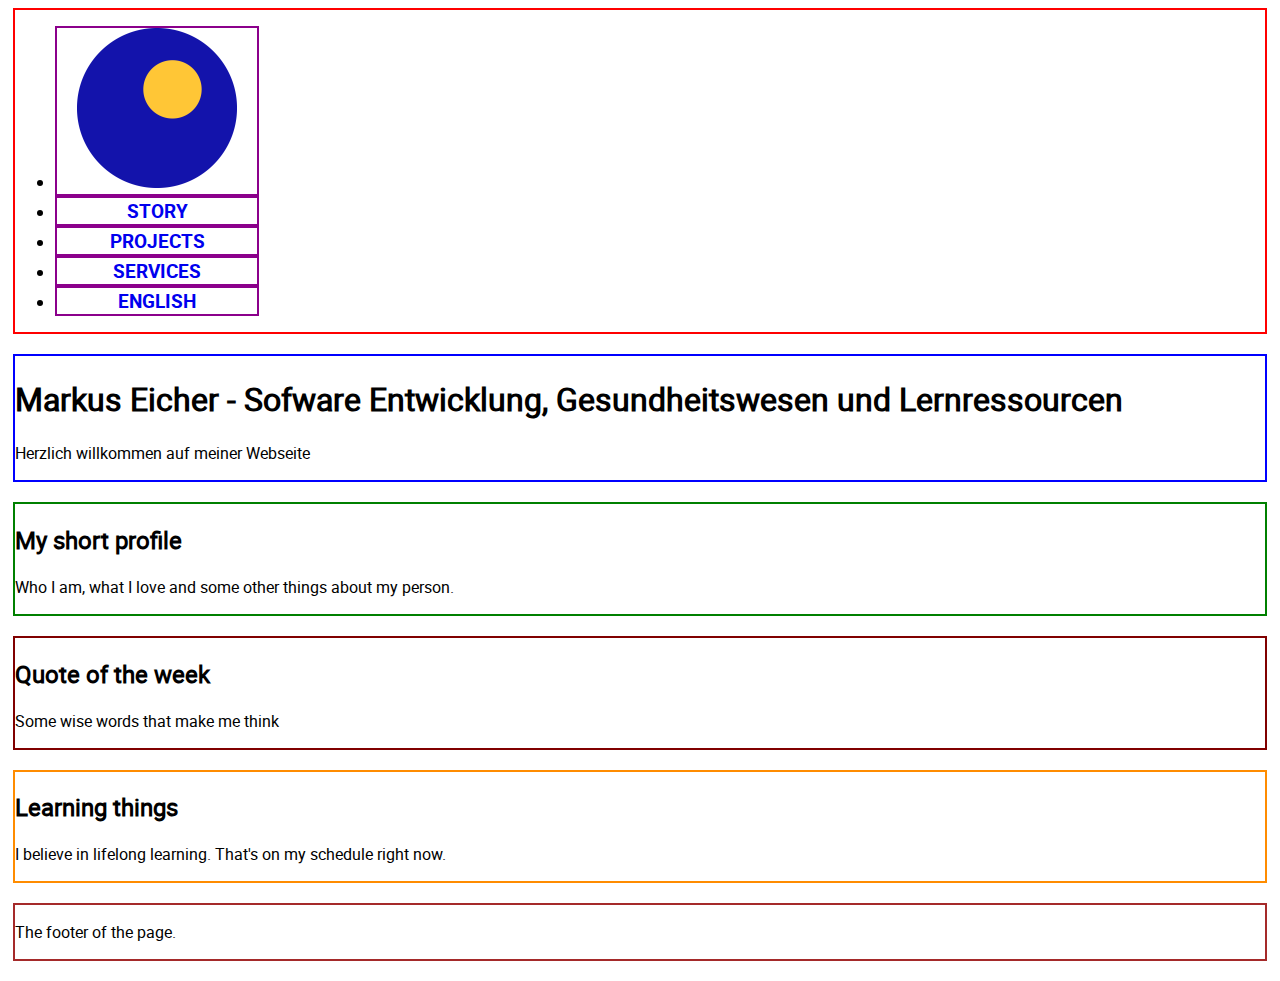
==== de/index.html @ 449bf210 "Update german site and readme.md" ====
<!DOCTYPE html>
<html lang="de">

<head>

  <meta charset="UTF-8">
  <meta name="viewport" content="width=device-width, initial-scale=1.0">
  <meta name="color-scheme" content="dark light">
  <meta name="description" content="Herzlich willkommen! Markus Eicher stellt sich vor. Peer Worker im Gesundheitswesen, Software Entwickler und Autodidakt.">
  <link rel="me" href="https://fosstodon.org/@MarkusEicher">
  <!-- <link rel="stylesheet" href="/fullreset.css"> -->
  <link rel="stylesheet" href="/global.css">
  <link rel="alternate" hreflang="en" href="https://markuseicher.info/" />
  
  
  <link rel="icon" type="image/png" sizes="32x32" href="/favicon-32x32.png">
  <link rel="icon" type="image/png" sizes="16x16" href="/favicon-16x16.png">
  <link rel="manifest" href="/site.webmanifest">
  <link rel="shortcut icon" href="/favicon.ico" type="image/x-icon" />
  <link rel="apple-touch-icon" href="/apple-touch-icon.png" />
  <link rel="apple-touch-icon" sizes="57x57" href="/apple-touch-icon-57x57.png" />
  <link rel="apple-touch-icon" sizes="72x72" href="/apple-touch-icon-72x72.png" />
  <link rel="apple-touch-icon" sizes="76x76" href="/apple-touch-icon-76x76.png" />
  <link rel="apple-touch-icon" sizes="114x114" href="/apple-touch-icon-114x114.png" />
  <link rel="apple-touch-icon" sizes="120x120" href="/apple-touch-icon-120x120.png" />
  <link rel="apple-touch-icon" sizes="144x144" href="/apple-touch-icon-144x144.png" />
  <link rel="apple-touch-icon" sizes="152x152" href="/apple-touch-icon-152x152.png" />
  <link rel="apple-touch-icon" sizes="180x180" href="/apple-touch-icon-180x180.png" />
  <link rel="apple-touch-icon" sizes="180x180" href="/apple-touch-icon.svg">


  <title>Markus Eicher - Peer Worker im Gesundheitswesen, Software Entwickler und Autodidakt</title>

</head>

<body>

  <div class="mainwrapper"></div>

    <header>
      <nav>
        <ul class="navlist">
          <li class="navitem"><a href=""><img src="/assets/MECS-Logo-Icon.png"
                alt="Mein Logo zeigt einen Blauen Kreis mit einem kleineren gelben Kreis in oberen, rechten Bereich. Ähnlich einem Auge das das nach oben sieht. Wie die strahlende Sonne am blauen Himmel." ></a>
          </li>
          <li class="navitem"><a href="#story">story</a></li>
          <li class="navitem"><a href="#projects">projects</a></li>
          <li class="navitem"><a href="#services">services</a></li>
          <li><a href="/" hreflang="en">English</a></li>
          <!-- <li><a href="/de">Deutsch</a></li> -->
        </ul>
      </nav>
    </header>

    <main class="main">
      <h1>Markus Eicher - Sofware Entwicklung, Gesundheitswesen und Lernressourcen</h1>
      <p>Herzlich willkommen auf meiner Webseite</p>
    </main>

    <section id="bio">
      <h2>My short profile</h2>
      <p>Who I am, what I love and some other things about my person.</p>
    </section>

    <section id="quote">
      <h2>Quote of the week</h2>
      <p>Some wise words that make me think</p>
    </section>

    <section id="learn">
      <h2>Learning things</h2>
      <p>I believe in lifelong learning. That's on my schedule right now.</p>
    </section>

    <footer>
      <p>The footer of the page.</p>
    </footer>

  </div>

</body>

</html>
---- fullreset.css ----
/* Start of full reset following Myers. 

We do a full fledged reset of all the basic browser behaviors to start
with a most identical baseline on most systems currently in use. This is a 
hard reset of all defaults leaving everything unstyled. We plan to use this 
for bare HTML pages without any default styling applied. In most cases we 
don't use this for all projects. An alternative to this hard reset is to use
normalize https://github.com/necolas/normalize.css/ . This is less invasive 
and we probably will prefer normalize over reset. 

These settings are derived from the following source:

	http://meyerweb.com/eric/tools/css/reset/ 
	v2.0 | 20110126
	License: none (public domain)
*/

html, body, div, span, applet, object, iframe,
h1,h2, h3, h4, h5, h6, p, blockquote, pre,
a, abbr, acronym, address, big, cite, code,
del, dfn, em, img, ins, kbd, q, s, samp,
small, strike, strong, sub, sup, tt, var,
b, u, i, center,
dl, dt, dd, ol, ul, li,
fieldset, form, label, legend,
table, caption, tbody, tfoot, thead, tr, th, td,
article, aside, canvas, details, embed, 
figure, figcaption, footer, header, hgroup, 
menu, nav, output, ruby, section, summary,
time, mark, audio, video {
	margin: 0;
	padding: 0;
	border: 0;
	font-size: 100%;
	font: inherit;
	vertical-align: baseline;
}
article, aside, details, figcaption, figure, 
footer, header, hgroup, menu, nav, section {
	display: block;
}
body {
	line-height: 1;
}

ol, ul {
	list-style: none;
}
blockquote, q {
	quotes: none;
}
blockquote:before, blockquote:after,
q:before, q:after {
	content: '';
	content: none;
}
table {
	border-collapse: collapse;
	border-spacing: 0;
}

/* Added by Markus Eicher to have links without any styling upfront */
/* a {
	text-decoration: none;
	list-style: none;
	display: inline-block;
	color:black;
} */
/* End of full reset following Myers. */
---- global.css ----
/* Start of global declarations 
Here we define global settings and variables used in the project. We define
basic colors and values that we want to be consistent during the whole process.
*/

/* Start of variables definition */
:root{
  --primary: #CC9933;
  --secondary:#1313AB;
  --tertiary: #288105;
}

/* Start of fonts definition 
If we use fonts as filebased versions downloaded and made accessible to the 
browser from the assets on the server, we declare them here globally. This is not
necessary if fonts are used from the web like Google Fonts or others.
*/

@font-face {
  font-family: 'Roboto-light';
  font-weight: 300;
  src: url("/assets/fonts/roboto-light-webfont.woff2") format("woff2"),
       url("/assets/fonts/roboto-light-webfont.woff") format("woff")
}

@font-face {
  font-family: 'Roboto-light-italic';
  font-weight: 300;
  font-style: italic;
  src: url("/assets/fonts/roboto-lightitalic-webfont.woff2") format("woff2"),
       url("/assets/fonts/roboto-lightitalic-webfont.woff") format("woff")
}

@font-face {
  font-family: 'Roboto';
  font-weight: 400;
  src: url("/assets/fonts/roboto-regular-webfont.woff2") format("woff2"),
       url("/assets/fonts/roboto-regular-webfont.woff") format("woff")
}

@font-face {
  font-family: 'Roboto-medium';
  font-weight: 500;
  src: url("/assets/fonts/roboto-medium-webfont.woff2") format("woff2"),
       url("/assets/fonts/roboto-medium-webfont.woff") format("woff")
}

@font-face {
  font-family: 'Roboto-medium-italic';
  font-weight: 500;
  font-style: italic;
  src: url("/assets/fonts/roboto-mediumitalic-webfont.woff2") format("woff2"),
       url("/assets/fonts/roboto-mediumitalic-webfont.woff") format("woff")
}

@font-face {
  font-family: 'Roboto-bold';
  font-weight: 700;
  src: url("/assets/fonts/roboto-bold-webfont.woff2") format("woff2"),
       url("/assets/fonts/roboto-bold-webfont.woff") format("woff")
}

@font-face {
  font-family: 'Roboto-bold-italic';
  font-weight: 700;
  font-style: italic;
  src: url("/assets/fonts/roboto-bolditalic-webfont.woff2") format("woff2"),
       url("/assets/fonts/roboto-bolditalic-webfont.woff") format("woff")
}

/* End of fonts definition */



/* Start of basic version for all browsers and screenreaders. Setting the minimal
viable experience with the webpage. The goal is to have a mobile first version of 
the page with all the necessary information readable on every device that can show 
webpages. */

body{
  font-family: 'Roboto';
}

.mainwrapper{
  /* text-align:center; */
  
}

header {
  border: 2px solid red;
  margin: 5px;
}

.navlist ul{
  /* border: 2px solid violet; */
  /* padding: 0; */
  /* margin: 0; */
  /* background-color: black; */
  /* text-align: center; */
  /* color:var(--tertiary); */
}

.navlist li{
  /* display: inline; */
  /* border: 2px solid black; */
  /* margin: 5px; */
  /* position: relative; */
  /* color:crimson; */
}

.navlist li a{
  border: 2px solid darkmagenta;
  /* color:crimson; */
  width: 200px;
  display: block;
  text-transform: uppercase;
  font-family: 'Roboto-bold';
  font-size: 1.2rem;
  text-decoration:none;
  text-align: center;
  /* padding: 20px; */
}

/* .navlist li:not(:first-child){
  text-transform: uppercase;
  font-size: 0.75rem;
  text-decoration:none;
} */

.navlist li:not(:first-child) a:hover{
  color:#fff;
  background-color: var(--primary);
  
}

/* .navlist li:not(:first-child) a::before{
  content: "";
  display:block;
  height:100%;
  background-color: #000;
  width:50px;
  position:absolute;

} */
/* .navlist li:not(:first-child){
  float: left;
} */

/* .navlist li::after {
  content: "";
  display:block;
  clear:both;
} */

/* .navlist::after{
  content: "";
  display:block;
  clear:both;
} */

/* .navitem{ */
  /* background-color: red;
  float:left;
  width: 16%;
  margin: 1%;
  padding: 1%;
  height: 50px; */
  
/* } */

.navitem img{
  width: 80%;
  /* max-height:2rem; */
}

.main{
  border: 2px solid blue;
  margin: 20px 5px;
}

#bio{
  border: 2px solid green;
  margin: 20px 5px;
}

#quote{
  border: 2px solid maroon;
  margin: 20px 5px;
}

#learn{
  border: 2px solid darkorange;
  margin: 20px 5px;
}

.sidebar {
  border: 2px solid violet;
  margin: 20px 5px;
}

footer {
  border: 2px solid brown;
  margin: 20px 5px;
}
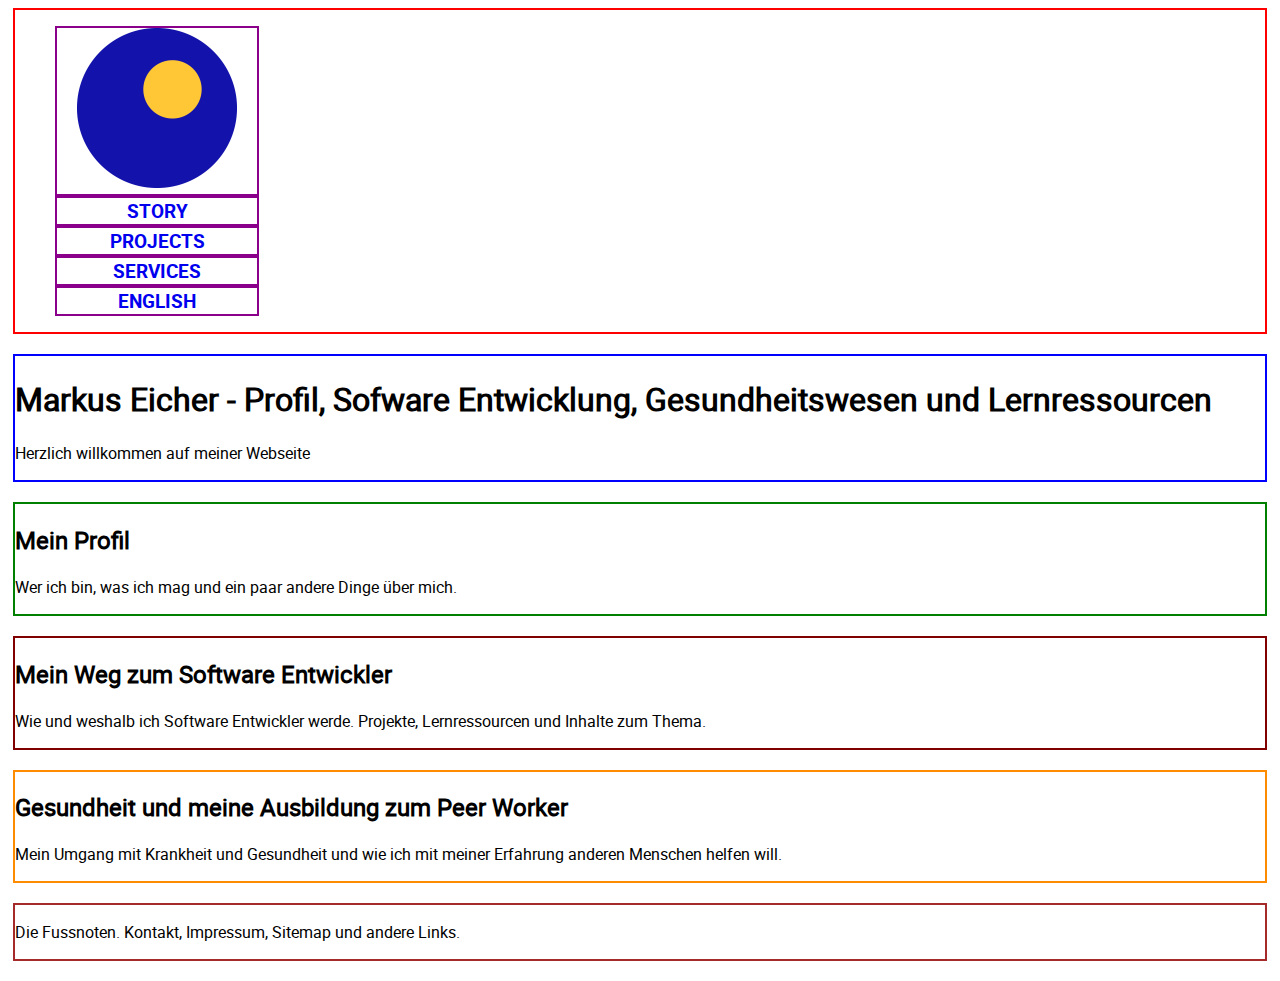
==== commit 7525d23f: "Remove bullet points" ====
--- a/de/index.html
+++ b/de/index.html
@@ -53,27 +53,27 @@
     </header>
 
     <main class="main">
-      <h1>Markus Eicher - Sofware Entwicklung, Gesundheitswesen und Lernressourcen</h1>
+      <h1>Markus Eicher - Profil, Sofware Entwicklung, Gesundheitswesen und Lernressourcen</h1>
       <p>Herzlich willkommen auf meiner Webseite</p>
     </main>
 
     <section id="bio">
-      <h2>My short profile</h2>
-      <p>Who I am, what I love and some other things about my person.</p>
+      <h2>Mein Profil</h2>
+      <p>Wer ich bin, was ich mag und ein paar andere Dinge über mich.</p>
     </section>
 
     <section id="quote">
-      <h2>Quote of the week</h2>
-      <p>Some wise words that make me think</p>
+      <h2>Mein Weg zum Software Entwickler</h2>
+      <p>Wie und weshalb ich Software Entwickler werde. Projekte, Lernressourcen und Inhalte zum Thema.</p>
     </section>
 
     <section id="learn">
-      <h2>Learning things</h2>
-      <p>I believe in lifelong learning. That's on my schedule right now.</p>
+      <h2>Gesundheit und meine Ausbildung zum Peer Worker</h2>
+      <p>Mein Umgang mit Krankheit und Gesundheit und wie ich mit meiner Erfahrung anderen Menschen helfen will.</p>
     </section>
 
     <footer>
-      <p>The footer of the page.</p>
+      <p>Die Fussnoten. Kontakt, Impressum, Sitemap und andere Links.</p>
     </footer>
 
   </div>
--- a/global.css
+++ b/global.css
@@ -92,6 +92,7 @@
 }
 
 .navlist ul{
+  /* list-style-type: none; */
   /* border: 2px solid violet; */
   /* padding: 0; */
   /* margin: 0; */
@@ -101,6 +102,7 @@
 }
 
 .navlist li{
+  list-style-type: none;
   /* display: inline; */
   /* border: 2px solid black; */
   /* margin: 5px; */
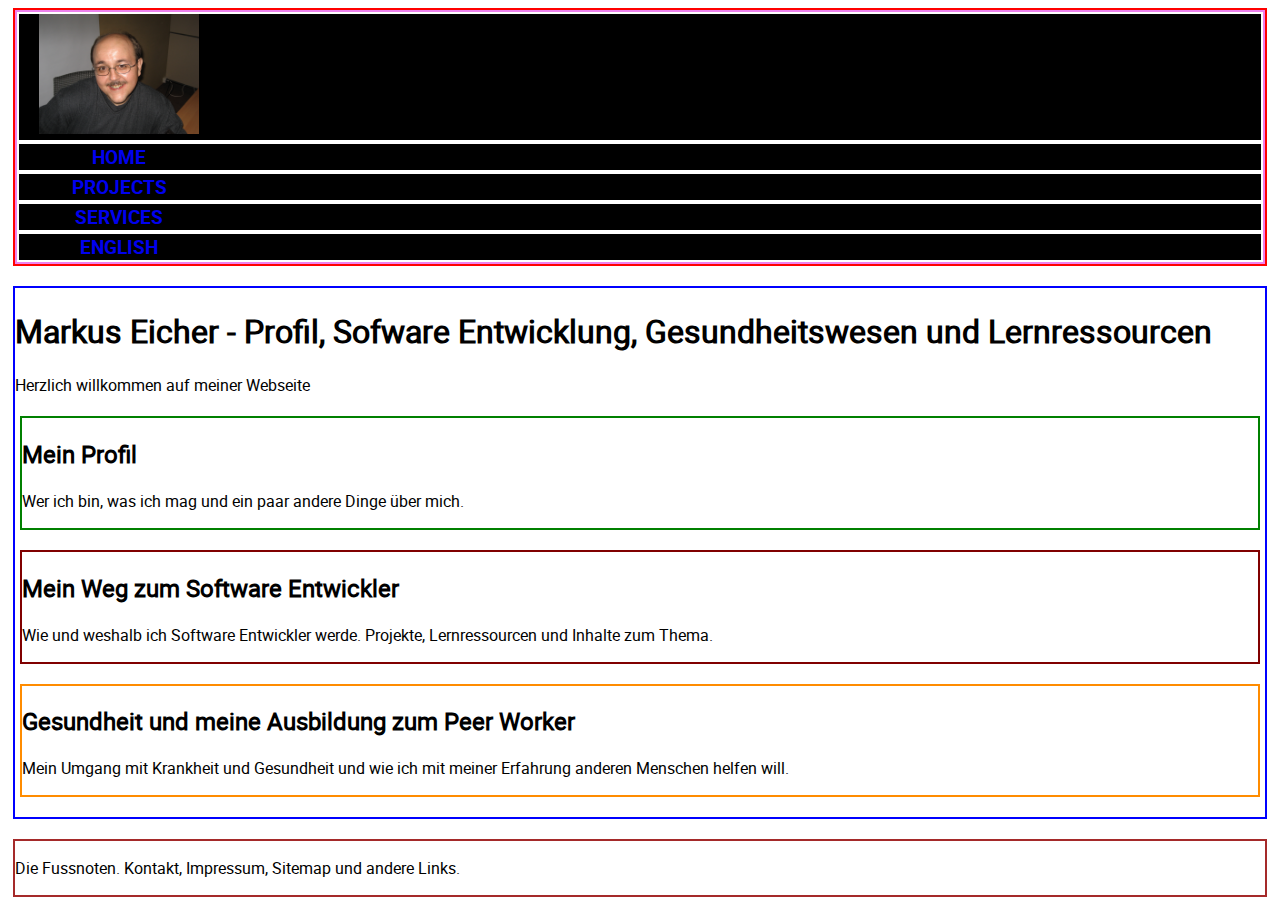
==== commit 2d09c7a7: "Profile picture change" ====
--- a/de/index.html
+++ b/de/index.html
@@ -40,10 +40,10 @@
     <header>
       <nav>
         <ul class="navlist">
-          <li class="navitem"><a href=""><img src="/assets/MECS-Logo-Icon.png"
-                alt="Mein Logo zeigt einen Blauen Kreis mit einem kleineren gelben Kreis in oberen, rechten Bereich. Ähnlich einem Auge das das nach oben sieht. Wie die strahlende Sonne am blauen Himmel." ></a>
+          <li class="navitem"><a href=""><img src="/assets/Profile-MKE-small.png"
+                alt="Portraitaufnahme von Markus Eicher, der lächelnd in die Kamera schaut." ></a>
           </li>
-          <li class="navitem"><a href="#story">story</a></li>
+          <li class="navitem"><a href="#home">home</a></li>
           <li class="navitem"><a href="#projects">projects</a></li>
           <li class="navitem"><a href="#services">services</a></li>
           <li><a href="/" hreflang="en">English</a></li>
@@ -55,22 +55,25 @@
     <main class="main">
       <h1>Markus Eicher - Profil, Sofware Entwicklung, Gesundheitswesen und Lernressourcen</h1>
       <p>Herzlich willkommen auf meiner Webseite</p>
+
+      <section id="bio">
+        <h2>Mein Profil</h2>
+        <p>Wer ich bin, was ich mag und ein paar andere Dinge über mich.</p>
+      </section>
+  
+      <section id="quote">
+        <h2>Mein Weg zum Software Entwickler</h2>
+        <p>Wie und weshalb ich Software Entwickler werde. Projekte, Lernressourcen und Inhalte zum Thema.</p>
+      </section>
+  
+      <section id="learn">
+        <h2>Gesundheit und meine Ausbildung zum Peer Worker</h2>
+        <p>Mein Umgang mit Krankheit und Gesundheit und wie ich mit meiner Erfahrung anderen Menschen helfen will.</p>
+      </section>
+
     </main>
 
-    <section id="bio">
-      <h2>Mein Profil</h2>
-      <p>Wer ich bin, was ich mag und ein paar andere Dinge über mich.</p>
-    </section>
-
-    <section id="quote">
-      <h2>Mein Weg zum Software Entwickler</h2>
-      <p>Wie und weshalb ich Software Entwickler werde. Projekte, Lernressourcen und Inhalte zum Thema.</p>
-    </section>
-
-    <section id="learn">
-      <h2>Gesundheit und meine Ausbildung zum Peer Worker</h2>
-      <p>Mein Umgang mit Krankheit und Gesundheit und wie ich mit meiner Erfahrung anderen Menschen helfen will.</p>
-    </section>
+    
 
     <footer>
       <p>Die Fussnoten. Kontakt, Impressum, Sitemap und andere Links.</p>
--- a/global.css
+++ b/global.css
@@ -91,27 +91,27 @@
   margin: 5px;
 }
 
-.navlist ul{
-  /* list-style-type: none; */
-  /* border: 2px solid violet; */
-  /* padding: 0; */
-  /* margin: 0; */
-  /* background-color: black; */
-  /* text-align: center; */
-  /* color:var(--tertiary); */
+.navlist{
+  list-style-type: none;
+  border: 2px solid violet;
+  padding: 0;
+  margin: 0;
+  background-color: black;
+  text-align: center;
+  color:var(--tertiary);
 }
 
 .navlist li{
   list-style-type: none;
-  /* display: inline; */
-  /* border: 2px solid black; */
+  display: block;
+  border: 2px solid rgb(255, 255, 255);
   /* margin: 5px; */
   /* position: relative; */
   /* color:crimson; */
 }
 
 .navlist li a{
-  border: 2px solid darkmagenta;
+  /* border: 2px solid darkmagenta; */
   /* color:crimson; */
   width: 200px;
   display: block;
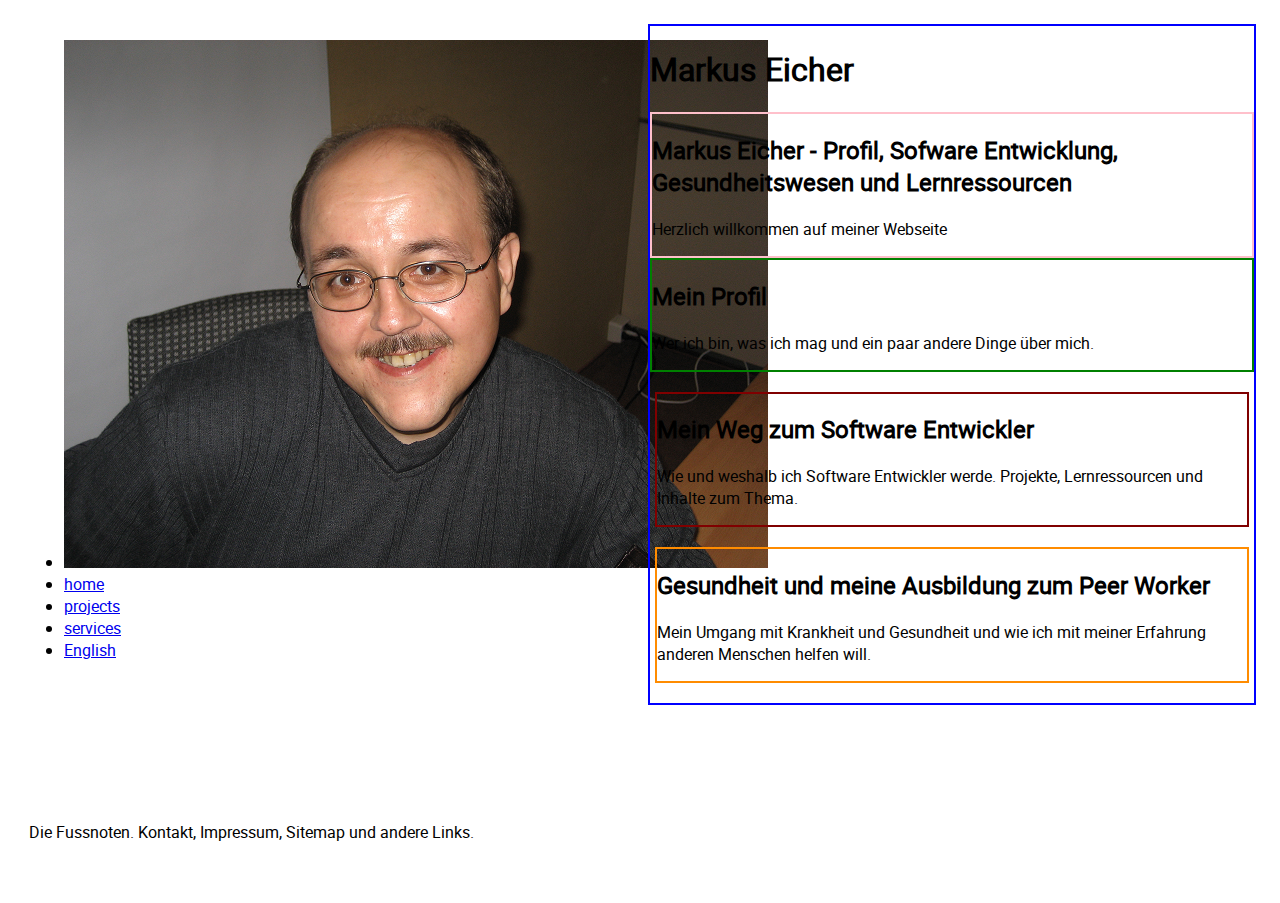
==== commit 997b30cf: "redesign" ====
--- a/de/index.html
+++ b/de/index.html
@@ -6,7 +6,7 @@
   <meta charset="UTF-8">
   <meta name="viewport" content="width=device-width, initial-scale=1.0">
   <meta name="color-scheme" content="dark light">
-  <meta name="description" content="Herzlich willkommen! Markus Eicher stellt sich vor. Peer Worker im Gesundheitswesen, Software Entwickler und Autodidakt.">
+  <meta name="description" content="Herzlich willkommen! Markus Eicher stellt sich vor. Software Entwickler, kreativer Mensch und Autodidakt">
   <link rel="me" href="https://fosstodon.org/@MarkusEicher">
   <!-- <link rel="stylesheet" href="/fullreset.css"> -->
   <link rel="stylesheet" href="/global.css">
@@ -29,13 +29,13 @@
   <link rel="apple-touch-icon" sizes="180x180" href="/apple-touch-icon.svg">
 
 
-  <title>Markus Eicher - Peer Worker im Gesundheitswesen, Software Entwickler und Autodidakt</title>
+  <title>Markus Eicher - Software Entwickler, kreativer Mensch und Autodidakt</title>
 
 </head>
 
 <body>
 
-  <div class="mainwrapper"></div>
+  <div class="mainwrapper">
 
     <header>
       <nav>
@@ -53,8 +53,13 @@
     </header>
 
     <main class="main">
-      <h1>Markus Eicher - Profil, Sofware Entwicklung, Gesundheitswesen und Lernressourcen</h1>
-      <p>Herzlich willkommen auf meiner Webseite</p>
+
+      <h1>Markus Eicher</h1>
+      
+      <section id="welcome">
+        <h2>Markus Eicher - Profil, Sofware Entwicklung, Gesundheitswesen und Lernressourcen</h2>
+        <p>Herzlich willkommen auf meiner Webseite</p>
+      </section>
 
       <section id="bio">
         <h2>Mein Profil</h2>
--- a/global.css
+++ b/global.css
@@ -82,29 +82,46 @@
 }
 
 .mainwrapper{
-  /* text-align:center; */
-  
+  display: grid;
+  grid-template-areas:
+        'header'
+        'welcome'
+        'bio'
+        'quote'
+        'learn'
+        'footer';
+
+  grid-template-columns: repeat(auto-fit, minmax(250px, 1fr));
+  gap: 1rem;
+  padding: 1rem;
+}
+
+.container {
+  display: grid;
+  grid-template-columns: repeat(auto-fit, minmax(250px, 1fr)); /* Key line */
+  /* grid-gap: 1rem; Spacing between grid items */
 }
 
 header {
-  border: 2px solid red;
-  margin: 5px;
+  /* border: 2px solid red; */
+  /* margin: 5px; */
+  grid-area: header;
 }
 
 .navlist{
-  list-style-type: none;
-  border: 2px solid violet;
-  padding: 0;
-  margin: 0;
-  background-color: black;
-  text-align: center;
-  color:var(--tertiary);
+  /* list-style-type: none; */
+  /* border: 2px solid violet; */
+  /* padding: 0; */
+  /* margin: 0; */
+  /* background-color: black; */
+  /* text-align: center; */
+  /* color:var(--tertiary); */
 }
 
 .navlist li{
-  list-style-type: none;
-  display: block;
-  border: 2px solid rgb(255, 255, 255);
+  /* list-style-type: none; */
+  /* display: block; */
+  /* border: 2px solid rgb(255, 255, 255); */
   /* margin: 5px; */
   /* position: relative; */
   /* color:crimson; */
@@ -113,13 +130,13 @@
 .navlist li a{
   /* border: 2px solid darkmagenta; */
   /* color:crimson; */
-  width: 200px;
-  display: block;
-  text-transform: uppercase;
-  font-family: 'Roboto-bold';
-  font-size: 1.2rem;
-  text-decoration:none;
-  text-align: center;
+  /* width: 200px; */
+  /* display: block; */
+  /* text-transform: uppercase; */
+  /* font-family: 'Roboto-bold'; */
+  /* font-size: 1.2rem; */
+  /* text-decoration:none; */
+  /* text-align: center; */
   /* padding: 20px; */
 }
 
@@ -130,8 +147,8 @@
 } */
 
 .navlist li:not(:first-child) a:hover{
-  color:#fff;
-  background-color: var(--primary);
+  /* color:#fff; */
+  /* background-color: var(--primary); */
   
 }
 
@@ -171,36 +188,43 @@
 /* } */
 
 .navitem img{
-  width: 80%;
+  /* width: 80%; */
   /* max-height:2rem; */
 }
 
 .main{
+  /* display: grid; */
   border: 2px solid blue;
-  margin: 20px 5px;
+  /* margin: 20px 5px; */
+  /* grid-area: main; */
+}
+
+#welcome{
+  border: 2px solid pink;
+  /* margin: 20px 5px; */
+  grid-area: welcome;
 }
 
 #bio{
   border: 2px solid green;
-  margin: 20px 5px;
+  /* margin: 20px 5px; */
+  grid-area: bio;
 }
 
 #quote{
   border: 2px solid maroon;
   margin: 20px 5px;
+  grid-area: quote;
 }
 
 #learn{
   border: 2px solid darkorange;
   margin: 20px 5px;
-}
-
-.sidebar {
-  border: 2px solid violet;
+  grid-area: learn
+}
+
+footer {
+  /* border: 2px solid brown; */
   margin: 20px 5px;
-}
-
-footer {
-  border: 2px solid brown;
-  margin: 20px 5px;
+  grid-area: footer;
 }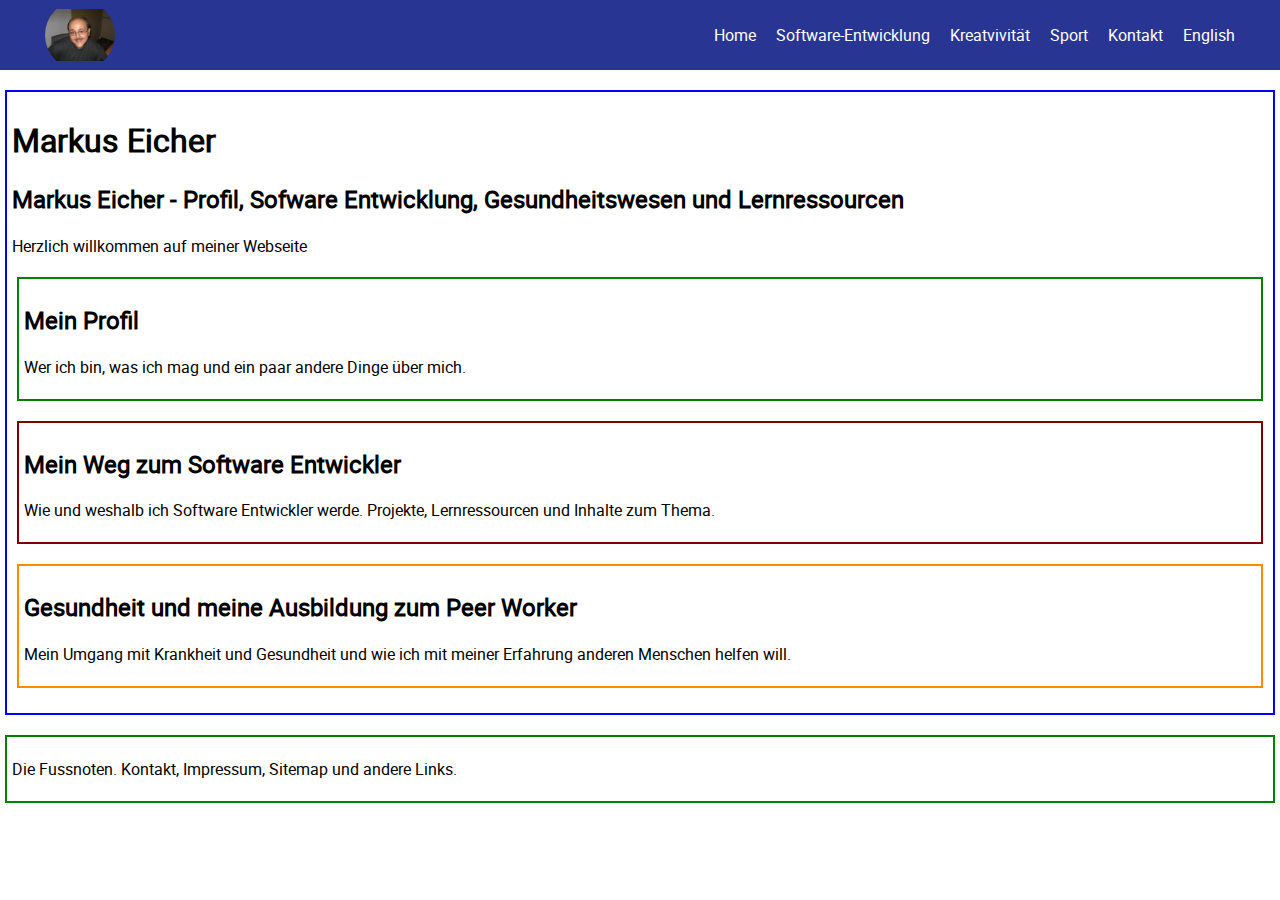
==== commit e93a8d85: "add navbar" ====
--- a/de/index.html
+++ b/de/index.html
@@ -11,8 +11,8 @@
   <!-- <link rel="stylesheet" href="/fullreset.css"> -->
   <link rel="stylesheet" href="/global.css">
   <link rel="alternate" hreflang="en" href="https://markuseicher.info/" />
-  
-  
+
+
   <link rel="icon" type="image/png" sizes="32x32" href="/favicon-32x32.png">
   <link rel="icon" type="image/png" sizes="16x16" href="/favicon-16x16.png">
   <link rel="manifest" href="/site.webmanifest">
@@ -35,56 +35,57 @@
 
 <body>
 
-  <div class="mainwrapper">
+  <header>
 
-    <header>
-      <nav>
-        <ul class="navlist">
-          <li class="navitem"><a href=""><img src="/assets/Profile-MKE-small.png"
-                alt="Portraitaufnahme von Markus Eicher, der lächelnd in die Kamera schaut." ></a>
-          </li>
-          <li class="navitem"><a href="#home">home</a></li>
-          <li class="navitem"><a href="#projects">projects</a></li>
-          <li class="navitem"><a href="#services">services</a></li>
-          <li><a href="/" hreflang="en">English</a></li>
-          <!-- <li><a href="/de">Deutsch</a></li> -->
-        </ul>
-      </nav>
-    </header>
+    <img src="/assets/Profile-MKE-small.png" alt="Portraitaufnahme von Markus Eicher, der lächelnd in die Kamera schaut.">
 
-    <main class="main">
+    <nav>
+      <ul class="navigation">
+        <li><a href="#home">Home</a></li>
+        <li><a href="#software">Software-Entwicklung</a></li>
+        <li><a href="#creativity">Kreatvivität</a></li>
+        <li><a href="#sports">Sport</a></li>
+        <li><a href="#contact">Kontakt</a></li>
+        <li><a href="/" hreflang="en">English</a></li>
+      </ul>
+    </nav>
+    
+  </header>
 
-      <h1>Markus Eicher</h1>
-      
-      <section id="welcome">
-        <h2>Markus Eicher - Profil, Sofware Entwicklung, Gesundheitswesen und Lernressourcen</h2>
-        <p>Herzlich willkommen auf meiner Webseite</p>
-      </section>
+  
+  <main>
 
-      <section id="bio">
-        <h2>Mein Profil</h2>
-        <p>Wer ich bin, was ich mag und ein paar andere Dinge über mich.</p>
-      </section>
-  
-      <section id="quote">
-        <h2>Mein Weg zum Software Entwickler</h2>
-        <p>Wie und weshalb ich Software Entwickler werde. Projekte, Lernressourcen und Inhalte zum Thema.</p>
-      </section>
-  
-      <section id="learn">
-        <h2>Gesundheit und meine Ausbildung zum Peer Worker</h2>
-        <p>Mein Umgang mit Krankheit und Gesundheit und wie ich mit meiner Erfahrung anderen Menschen helfen will.</p>
-      </section>
+    <h1>Markus Eicher</h1>
 
-    </main>
+    <section id="projects">
+      <h2>Markus Eicher - Profil, Sofware Entwicklung, Gesundheitswesen und Lernressourcen</h2>
+      <p>Herzlich willkommen auf meiner Webseite</p>
+    </section>
 
-    
+    <section id="bio">
+      <h2>Mein Profil</h2>
+      <p>Wer ich bin, was ich mag und ein paar andere Dinge über mich.</p>
+    </section>
 
-    <footer>
-      <p>Die Fussnoten. Kontakt, Impressum, Sitemap und andere Links.</p>
-    </footer>
+    <section id="quote">
+      <h2>Mein Weg zum Software Entwickler</h2>
+      <p>Wie und weshalb ich Software Entwickler werde. Projekte, Lernressourcen und Inhalte zum Thema.</p>
+    </section>
 
-  </div>
+    <section id="learn">
+      <h2>Gesundheit und meine Ausbildung zum Peer Worker</h2>
+      <p>Mein Umgang mit Krankheit und Gesundheit und wie ich mit meiner Erfahrung anderen Menschen helfen will.</p>
+    </section>
+
+  </main>
+
+
+
+  <footer>
+    <p>Die Fussnoten. Kontakt, Impressum, Sitemap und andere Links.</p>
+  </footer>
+
+
 
 </body>
 
--- a/global.css
+++ b/global.css
@@ -4,9 +4,9 @@
 */
 
 /* Start of variables definition */
-:root{
+:root {
   --primary: #CC9933;
-  --secondary:#1313AB;
+  --secondary: #1313AB;
   --tertiary: #288105;
 }
 
@@ -20,7 +20,7 @@
   font-family: 'Roboto-light';
   font-weight: 300;
   src: url("/assets/fonts/roboto-light-webfont.woff2") format("woff2"),
-       url("/assets/fonts/roboto-light-webfont.woff") format("woff")
+    url("/assets/fonts/roboto-light-webfont.woff") format("woff")
 }
 
 @font-face {
@@ -28,21 +28,21 @@
   font-weight: 300;
   font-style: italic;
   src: url("/assets/fonts/roboto-lightitalic-webfont.woff2") format("woff2"),
-       url("/assets/fonts/roboto-lightitalic-webfont.woff") format("woff")
+    url("/assets/fonts/roboto-lightitalic-webfont.woff") format("woff")
 }
 
 @font-face {
   font-family: 'Roboto';
   font-weight: 400;
   src: url("/assets/fonts/roboto-regular-webfont.woff2") format("woff2"),
-       url("/assets/fonts/roboto-regular-webfont.woff") format("woff")
+    url("/assets/fonts/roboto-regular-webfont.woff") format("woff")
 }
 
 @font-face {
   font-family: 'Roboto-medium';
   font-weight: 500;
   src: url("/assets/fonts/roboto-medium-webfont.woff2") format("woff2"),
-       url("/assets/fonts/roboto-medium-webfont.woff") format("woff")
+    url("/assets/fonts/roboto-medium-webfont.woff") format("woff")
 }
 
 @font-face {
@@ -50,14 +50,14 @@
   font-weight: 500;
   font-style: italic;
   src: url("/assets/fonts/roboto-mediumitalic-webfont.woff2") format("woff2"),
-       url("/assets/fonts/roboto-mediumitalic-webfont.woff") format("woff")
+    url("/assets/fonts/roboto-mediumitalic-webfont.woff") format("woff")
 }
 
 @font-face {
   font-family: 'Roboto-bold';
   font-weight: 700;
   src: url("/assets/fonts/roboto-bold-webfont.woff2") format("woff2"),
-       url("/assets/fonts/roboto-bold-webfont.woff") format("woff")
+    url("/assets/fonts/roboto-bold-webfont.woff") format("woff")
 }
 
 @font-face {
@@ -65,7 +65,7 @@
   font-weight: 700;
   font-style: italic;
   src: url("/assets/fonts/roboto-bolditalic-webfont.woff2") format("woff2"),
-       url("/assets/fonts/roboto-bolditalic-webfont.woff") format("woff")
+    url("/assets/fonts/roboto-bolditalic-webfont.woff") format("woff")
 }
 
 /* End of fonts definition */
@@ -77,154 +77,95 @@
 the page with all the necessary information readable on every device that can show 
 webpages. */
 
-body{
+body {
+  margin: 0;
   font-family: 'Roboto';
 }
 
-.mainwrapper{
+/* .mainwrapper{
   display: grid;
   grid-template-areas:
         'header'
-        'welcome'
+        'main'
         'bio'
         'quote'
         'learn'
         'footer';
+} */
 
-  grid-template-columns: repeat(auto-fit, minmax(250px, 1fr));
-  gap: 1rem;
-  padding: 1rem;
+header {
+  padding: 0 45px;
+  /* margin: 5px; */
+  background-color: #283593;
+  color: white;
+  display: flex;
+  justify-content: space-between;
+  align-items: center;
 }
 
-.container {
-  display: grid;
-  grid-template-columns: repeat(auto-fit, minmax(250px, 1fr)); /* Key line */
-  /* grid-gap: 1rem; Spacing between grid items */
+header img {
+  width: 70px;
+  height: 70px;
+  object-fit: scale-down;
+  border-radius: 50%;
+  margin-left: 0;
+  padding-left: auto;
+  margin-right: auto;
 }
 
-header {
-  /* border: 2px solid red; */
-  /* margin: 5px; */
-  grid-area: header;
+nav ul {
+  padding: 0;
+  margin: 0;
+  list-style: none;
+  display: flex;
 }
 
-.navlist{
-  /* list-style-type: none; */
-  /* border: 2px solid violet; */
-  /* padding: 0; */
-  /* margin: 0; */
-  /* background-color: black; */
-  /* text-align: center; */
-  /* color:var(--tertiary); */
+nav li {
+  margin-left: 20px;
 }
 
-.navlist li{
-  /* list-style-type: none; */
-  /* display: block; */
-  /* border: 2px solid rgb(255, 255, 255); */
-  /* margin: 5px; */
-  /* position: relative; */
-  /* color:crimson; */
+nav a {
+  text-decoration: none;
+  color: white;
 }
 
-.navlist li a{
-  /* border: 2px solid darkmagenta; */
-  /* color:crimson; */
-  /* width: 200px; */
-  /* display: block; */
-  /* text-transform: uppercase; */
-  /* font-family: 'Roboto-bold'; */
-  /* font-size: 1.2rem; */
-  /* text-decoration:none; */
-  /* text-align: center; */
-  /* padding: 20px; */
+nav a:hover {
+  color: var(--primary);
 }
 
-/* .navlist li:not(:first-child){
-  text-transform: uppercase;
-  font-size: 0.75rem;
-  text-decoration:none;
-} */
 
-.navlist li:not(:first-child) a:hover{
-  /* color:#fff; */
-  /* background-color: var(--primary); */
-  
-}
-
-/* .navlist li:not(:first-child) a::before{
-  content: "";
-  display:block;
-  height:100%;
-  background-color: #000;
-  width:50px;
-  position:absolute;
-
-} */
-/* .navlist li:not(:first-child){
-  float: left;
-} */
-
-/* .navlist li::after {
-  content: "";
-  display:block;
-  clear:both;
-} */
-
-/* .navlist::after{
-  content: "";
-  display:block;
-  clear:both;
-} */
-
-/* .navitem{ */
-  /* background-color: red;
-  float:left;
-  width: 16%;
-  margin: 1%;
-  padding: 1%;
-  height: 50px; */
-  
-/* } */
-
-.navitem img{
-  /* width: 80%; */
-  /* max-height:2rem; */
-}
-
-.main{
+main {
   /* display: grid; */
   border: 2px solid blue;
-  /* margin: 20px 5px; */
+  padding: 5px;
+  margin: 20px 5px;
   /* grid-area: main; */
 }
 
-#welcome{
-  border: 2px solid pink;
-  /* margin: 20px 5px; */
-  grid-area: welcome;
+#bio {
+  border: 2px solid green;
+  padding: 5px;
+  margin: 20px 5px;
+  /* grid-area: bio; */
 }
 
-#bio{
-  border: 2px solid green;
-  /* margin: 20px 5px; */
-  grid-area: bio;
+#quote {
+  border: 2px solid maroon;
+  padding: 5px;
+  margin: 20px 5px;
+  /* grid-area: quote; */
 }
 
-#quote{
-  border: 2px solid maroon;
+#learn {
+  border: 2px solid darkorange;
+  padding: 5px;
   margin: 20px 5px;
-  grid-area: quote;
-}
-
-#learn{
-  border: 2px solid darkorange;
-  margin: 20px 5px;
-  grid-area: learn
+  /* grid-area: learn */
 }
 
 footer {
-  /* border: 2px solid brown; */
+  border: 2px solid green;
+  padding: 5px;
   margin: 20px 5px;
-  grid-area: footer;
+  /* grid-area: footer; */
 }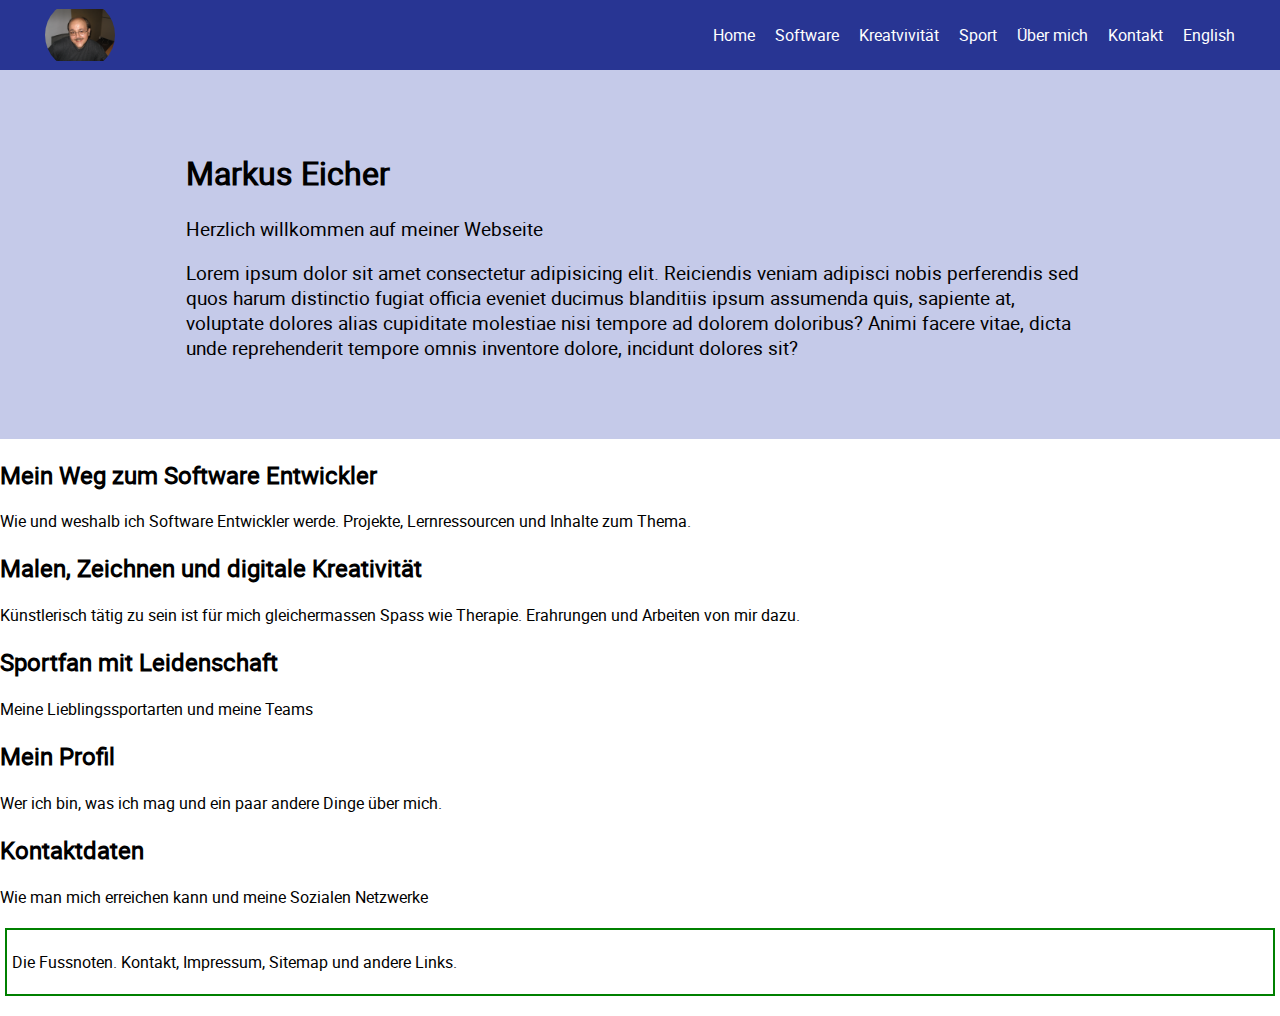
==== commit 8495d3de: "page structure redesign" ====
--- a/de/index.html
+++ b/de/index.html
@@ -6,7 +6,8 @@
   <meta charset="UTF-8">
   <meta name="viewport" content="width=device-width, initial-scale=1.0">
   <meta name="color-scheme" content="dark light">
-  <meta name="description" content="Herzlich willkommen! Markus Eicher stellt sich vor. Software Entwickler, kreativer Mensch und Autodidakt">
+  <meta name="description"
+    content="Herzlich willkommen! Markus Eicher stellt sich vor. Software Entwickler, kreativer Mensch und Autodidakt">
   <link rel="me" href="https://fosstodon.org/@MarkusEicher">
   <!-- <link rel="stylesheet" href="/fullreset.css"> -->
   <link rel="stylesheet" href="/global.css">
@@ -37,44 +38,65 @@
 
   <header>
 
-    <img src="/assets/Profile-MKE-small.png" alt="Portraitaufnahme von Markus Eicher, der lächelnd in die Kamera schaut.">
+    <img src="/assets/Profile-MKE-small.png"
+      alt="Portraitaufnahme von Markus Eicher, der lächelnd in die Kamera schaut.">
 
     <nav>
       <ul class="navigation">
         <li><a href="#home">Home</a></li>
-        <li><a href="#software">Software-Entwicklung</a></li>
+        <li><a href="#software">Software</a></li>
         <li><a href="#creativity">Kreatvivität</a></li>
         <li><a href="#sports">Sport</a></li>
+        <li><a href="#about">Über mich</a></li>
         <li><a href="#contact">Kontakt</a></li>
         <li><a href="/" hreflang="en">English</a></li>
       </ul>
     </nav>
-    
+
   </header>
 
-  
+
   <main>
 
-    <h1>Markus Eicher</h1>
-
-    <section id="projects">
-      <h2>Markus Eicher - Profil, Sofware Entwicklung, Gesundheitswesen und Lernressourcen</h2>
-      <p>Herzlich willkommen auf meiner Webseite</p>
+    <section class="hero">
+      <div class="hero-inner">
+        <h1>Markus Eicher</h1>
+        <p>Herzlich willkommen auf meiner Webseite</p>
+        <p>Lorem ipsum dolor sit amet consectetur adipisicing elit. Reiciendis veniam adipisci nobis perferendis sed
+          quos harum distinctio fugiat officia eveniet ducimus blanditiis ipsum assumenda quis, sapiente at, voluptate
+          dolores alias cupiditate molestiae nisi tempore ad dolorem doloribus? Animi facere vitae, dicta unde
+          reprehenderit tempore omnis inventore dolore, incidunt dolores sit?</p>
+      </div>
     </section>
 
-    <section id="bio">
+    <div class="interests">
+      <!-- <h2>Markus Eicher - Profil, Sofware Entwicklung, Gesundheitswesen und Lernressourcen</h2> -->
+      
+      <section id="software">
+        <h2>Mein Weg zum Software Entwickler</h2>
+        <p>Wie und weshalb ich Software Entwickler werde. Projekte, Lernressourcen und Inhalte zum Thema.</p>
+      </section>
+
+      <section id="creativity">
+        <h2>Malen, Zeichnen und digitale Kreativität</h2>
+        <p>Künstlerisch tätig zu sein ist für mich gleichermassen Spass wie Therapie. Erahrungen und Arbeiten von mir dazu.</p>
+      </section>
+
+      <section id="sports">
+        <h2>Sportfan mit Leidenschaft</h2>
+        <p>Meine Lieblingssportarten und meine Teams</p>
+      </section>
+
+    </div>
+
+    <section id="about">
       <h2>Mein Profil</h2>
       <p>Wer ich bin, was ich mag und ein paar andere Dinge über mich.</p>
     </section>
 
-    <section id="quote">
-      <h2>Mein Weg zum Software Entwickler</h2>
-      <p>Wie und weshalb ich Software Entwickler werde. Projekte, Lernressourcen und Inhalte zum Thema.</p>
-    </section>
-
-    <section id="learn">
-      <h2>Gesundheit und meine Ausbildung zum Peer Worker</h2>
-      <p>Mein Umgang mit Krankheit und Gesundheit und wie ich mit meiner Erfahrung anderen Menschen helfen will.</p>
+    <section id="contact">
+      <h2>Kontaktdaten</h2>
+      <p>Wie man mich erreichen kann und meine Sozialen Netzwerke</p>
     </section>
 
   </main>
--- a/global.css
+++ b/global.css
@@ -82,20 +82,9 @@
   font-family: 'Roboto';
 }
 
-/* .mainwrapper{
-  display: grid;
-  grid-template-areas:
-        'header'
-        'main'
-        'bio'
-        'quote'
-        'learn'
-        'footer';
-} */
-
 header {
   padding: 0 45px;
-  /* margin: 5px; */
+  margin: 0;
   background-color: #283593;
   color: white;
   display: flex;
@@ -136,10 +125,36 @@
 
 main {
   /* display: grid; */
-  border: 2px solid blue;
-  padding: 5px;
-  margin: 20px 5px;
+  /* border: 2px solid blue; */
+  padding: 0;
+  margin: 0;
+  /* margin: 20px 5px; */
   /* grid-area: main; */
+}
+
+.hero {
+  /* border: 2px solid red; */
+  padding: 60px 34px;
+  /* margin: 20px 5px; */
+  background-color: #c5cae9;
+  color: black;
+  display: flex;
+  justify-content: center;
+  /* align-items: center */
+}
+
+.hero-inner {
+  /* border: 2px solid green; */
+  padding: 0;
+  margin: 0;
+  width: 75%;
+  /* margin: 20px 5px; */
+  /* grid-area: hero; */
+}
+
+.hero-inner p {
+  font-size: 1.18rem;
+  /* line-height: 1.6; */
 }
 
 #bio {
@@ -156,13 +171,6 @@
   /* grid-area: quote; */
 }
 
-#learn {
-  border: 2px solid darkorange;
-  padding: 5px;
-  margin: 20px 5px;
-  /* grid-area: learn */
-}
-
 footer {
   border: 2px solid green;
   padding: 5px;
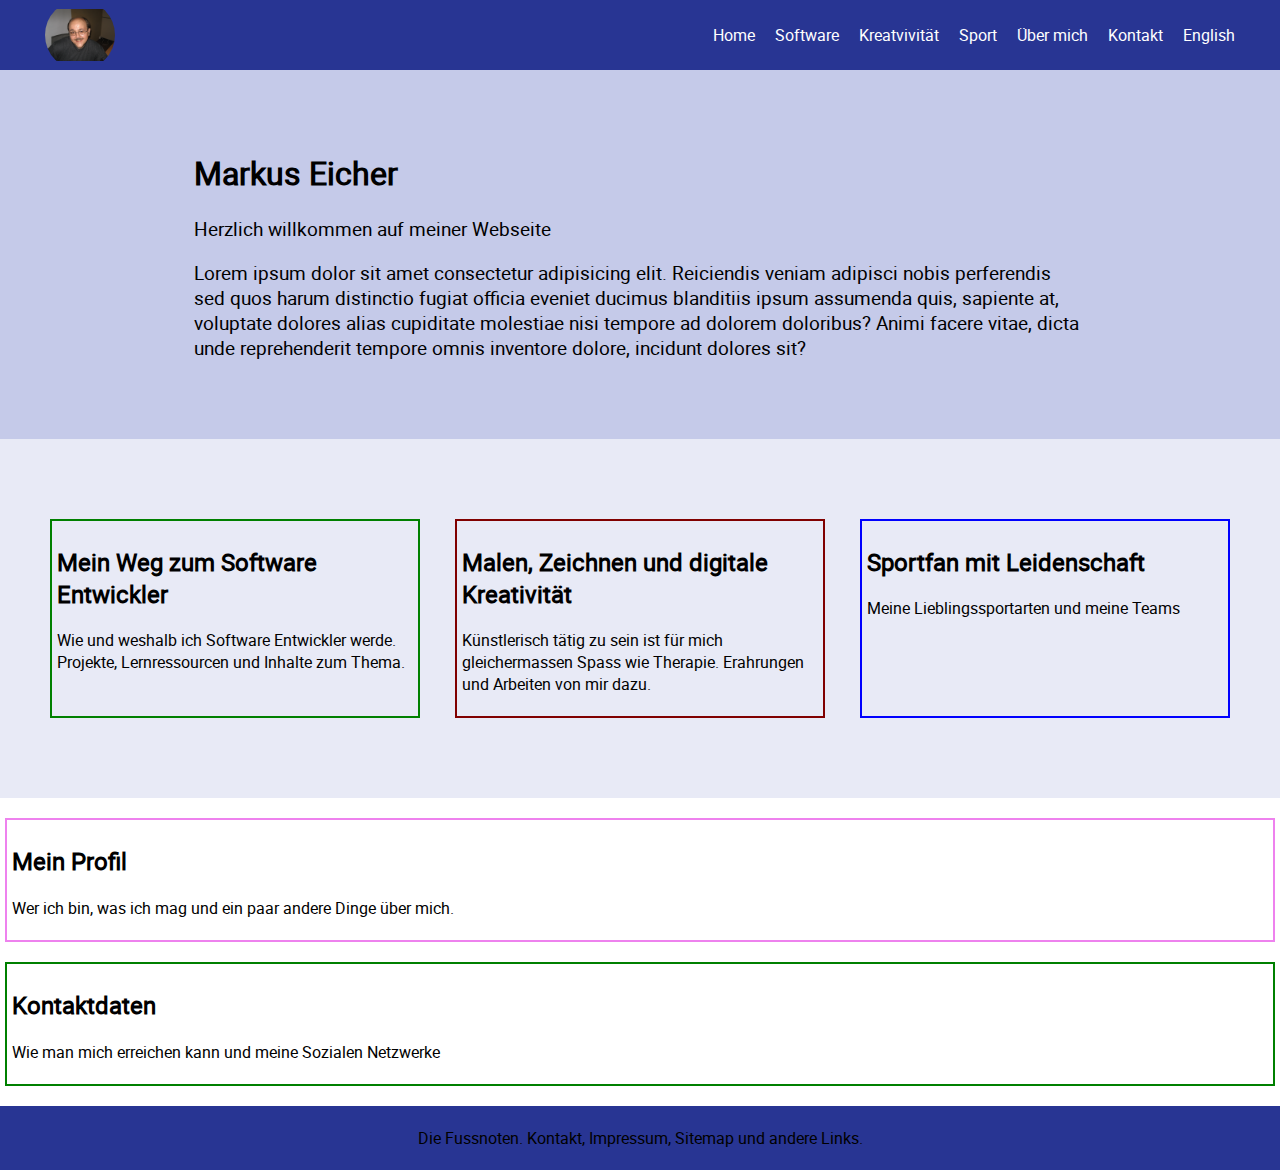
==== commit 0b40de2d: "Add hero and interest" ====
--- a/de/index.html
+++ b/de/index.html
@@ -55,7 +55,6 @@
 
   </header>
 
-
   <main>
 
     <section class="hero">
@@ -71,21 +70,25 @@
 
     <div class="interests">
       <!-- <h2>Markus Eicher - Profil, Sofware Entwicklung, Gesundheitswesen und Lernressourcen</h2> -->
-      
-      <section id="software">
-        <h2>Mein Weg zum Software Entwickler</h2>
-        <p>Wie und weshalb ich Software Entwickler werde. Projekte, Lernressourcen und Inhalte zum Thema.</p>
-      </section>
+      <div class="interests-inner">
 
-      <section id="creativity">
-        <h2>Malen, Zeichnen und digitale Kreativität</h2>
-        <p>Künstlerisch tätig zu sein ist für mich gleichermassen Spass wie Therapie. Erahrungen und Arbeiten von mir dazu.</p>
-      </section>
+        <section id="software">
+          <h2>Mein Weg zum Software Entwickler</h2>
+          <p>Wie und weshalb ich Software Entwickler werde. Projekte, Lernressourcen und Inhalte zum Thema.</p>
+        </section>
 
-      <section id="sports">
-        <h2>Sportfan mit Leidenschaft</h2>
-        <p>Meine Lieblingssportarten und meine Teams</p>
-      </section>
+        <section id="creativity">
+          <h2>Malen, Zeichnen und digitale Kreativität</h2>
+          <p>Künstlerisch tätig zu sein ist für mich gleichermassen Spass wie Therapie. Erahrungen und Arbeiten von mir
+            dazu.</p>
+        </section>
+
+        <section id="sports">
+          <h2>Sportfan mit Leidenschaft</h2>
+          <p>Meine Lieblingssportarten und meine Teams</p>
+        </section>
+
+      </div>
 
     </div>
 
@@ -101,14 +104,10 @@
 
   </main>
 
-
-
-  <footer>
-    <p>Die Fussnoten. Kontakt, Impressum, Sitemap und andere Links.</p>
-  </footer>
-
-
-
 </body>
 
+<footer>
+  <p>Die Fussnoten. Kontakt, Impressum, Sitemap und andere Links.</p>
+</footer>
+
 </html>--- a/global.css
+++ b/global.css
@@ -134,7 +134,7 @@
 
 .hero {
   /* border: 2px solid red; */
-  padding: 60px 34px;
+  padding: 60px 45px;
   /* margin: 20px 5px; */
   background-color: #c5cae9;
   color: black;
@@ -157,23 +157,64 @@
   /* line-height: 1.6; */
 }
 
-#bio {
+.interests {
+  /* border: 2px solid maroon; */
+  padding: 60px 45px;
+  /* margin: 20px 5px; */
+  background-color: #e8eaf6;
+  color: black
+  /* grid-area: interests; */
+}
+
+.interests-inner {
+  /* border: 2px solid green; */
+  /* padding: 0; */
+  margin: 0 auto;
+  max-width: 1200px;
+  display: grid;
+  grid-template-columns: repeat(auto-fit, minmax(300px, 1fr));
+  gap: 25px;
+}
+
+#software {
   border: 2px solid green;
   padding: 5px;
   margin: 20px 5px;
   /* grid-area: bio; */
 }
 
-#quote {
+#creativity {
   border: 2px solid maroon;
   padding: 5px;
   margin: 20px 5px;
   /* grid-area: quote; */
 }
 
+#sports {
+  border: 2px solid blue;
+  padding: 5px;
+  margin: 20px 5px;
+  /* grid-area: quote; */
+}
+
+#about {
+  border: 2px solid violet;
+  padding: 5px;
+  margin: 20px 5px;
+  /* grid-area: quote; */
+}
+
+#contact {
+  border: 2px solid green;
+  padding: 5px;
+  margin: 20px 5px;
+  /* grid-area: quote; */
+}
+
 footer {
-  border: 2px solid green;
-  padding: 5px;
-  margin: 20px 5px;
-  /* grid-area: footer; */
+  /* border: 2px solid green; */
+  padding: 5px;
+  margin: 0;
+  text-align: center;
+  background-color: #283593;
 }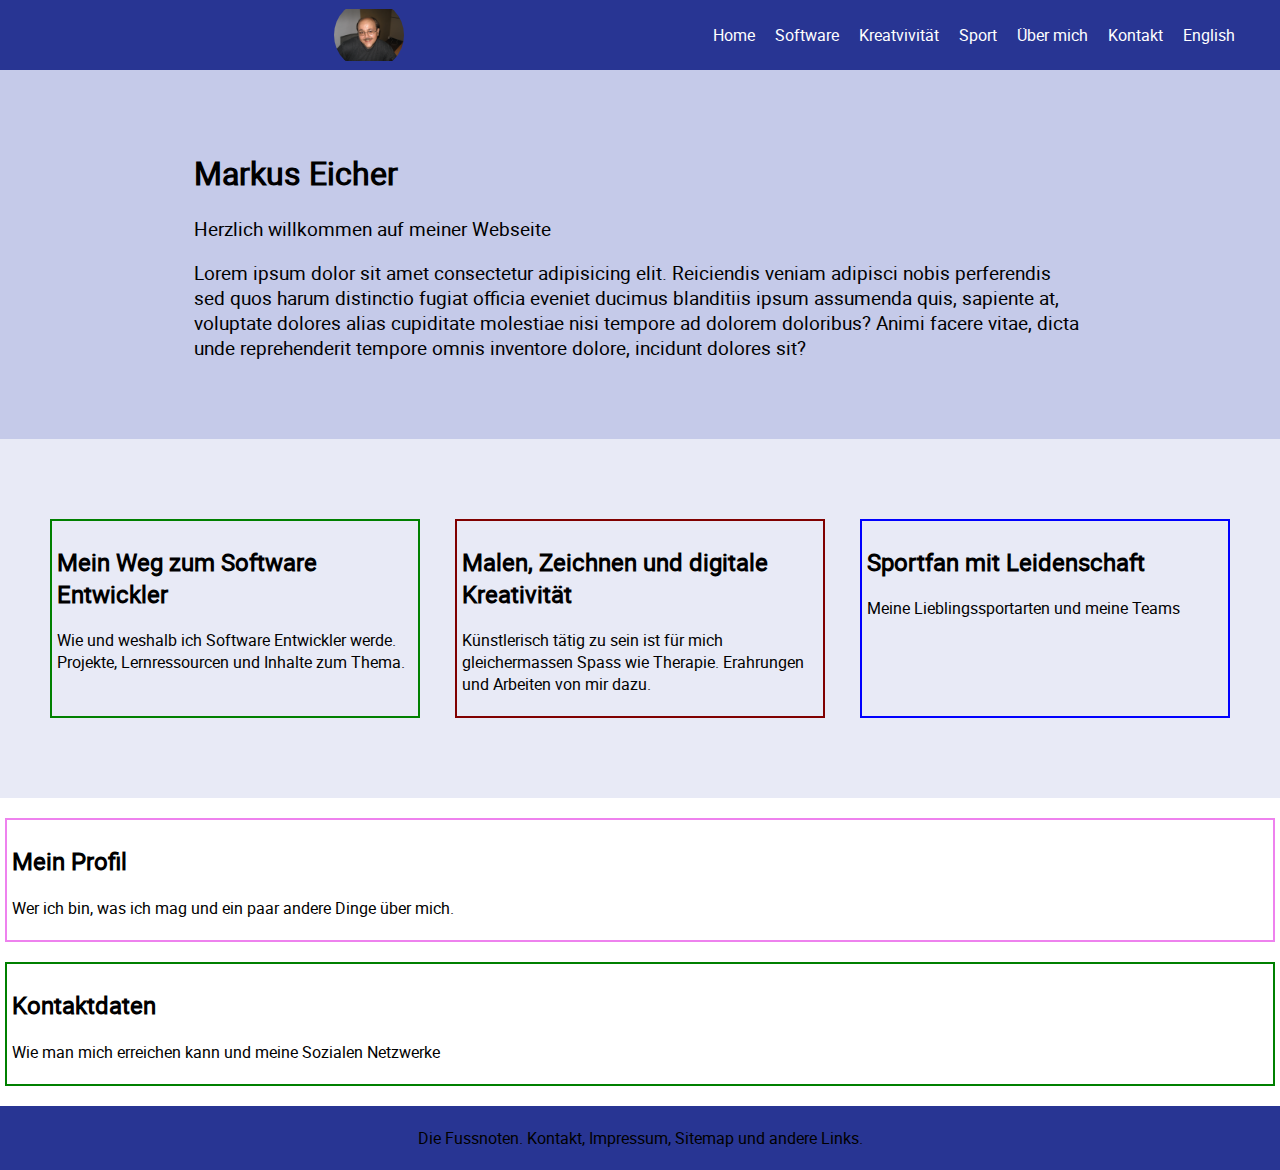
==== commit d2951aa0: "Structural changes" ====
--- a/de/index.html
+++ b/de/index.html
@@ -38,8 +38,7 @@
 
   <header>
 
-    <img src="/assets/Profile-MKE-small.png"
-      alt="Portraitaufnahme von Markus Eicher, der lächelnd in die Kamera schaut.">
+    <img src="/assets/Profile-MKE-small.png" alt="Portraitaufnahme von Markus Eicher, der lächelnd in die Kamera schaut.">
 
     <nav>
       <ul class="navigation">
--- a/global.css
+++ b/global.css
@@ -84,12 +84,13 @@
 
 header {
   padding: 0 45px;
-  margin: 0;
+  /* margin: 0; */
   background-color: #283593;
   color: white;
   display: flex;
   justify-content: space-between;
   align-items: center;
+  flex-wrap: wrap;
 }
 
 header img {
@@ -97,28 +98,37 @@
   height: 70px;
   object-fit: scale-down;
   border-radius: 50%;
-  margin-left: 0;
-  padding-left: auto;
-  margin-right: auto;
-}
+  margin: 0 auto;
+}
+
+/* nav { */
+  /* border: 2px solid red; */
+  /* display: flex; */
+  /* padding: 0; */
+  /* margin: 0; */
+  /* margin: 20px 5px; */
+  /* grid-area: nav; */
+/* } */
 
 nav ul {
   padding: 0;
   margin: 0;
   list-style: none;
   display: flex;
-}
-
-nav li {
+  flex-wrap: wrap;
+}
+
+nav ul li {
   margin-left: 20px;
 }
 
-nav a {
+nav ul li a {
   text-decoration: none;
   color: white;
-}
-
-nav a:hover {
+  display: block;
+}
+
+nav ul li a:hover {
   color: var(--primary);
 }
 
@@ -172,7 +182,7 @@
   margin: 0 auto;
   max-width: 1200px;
   display: grid;
-  grid-template-columns: repeat(auto-fit, minmax(300px, 1fr));
+  grid-template-columns: repeat(auto-fit, minmax(100px, 1fr));
   gap: 25px;
 }
 
